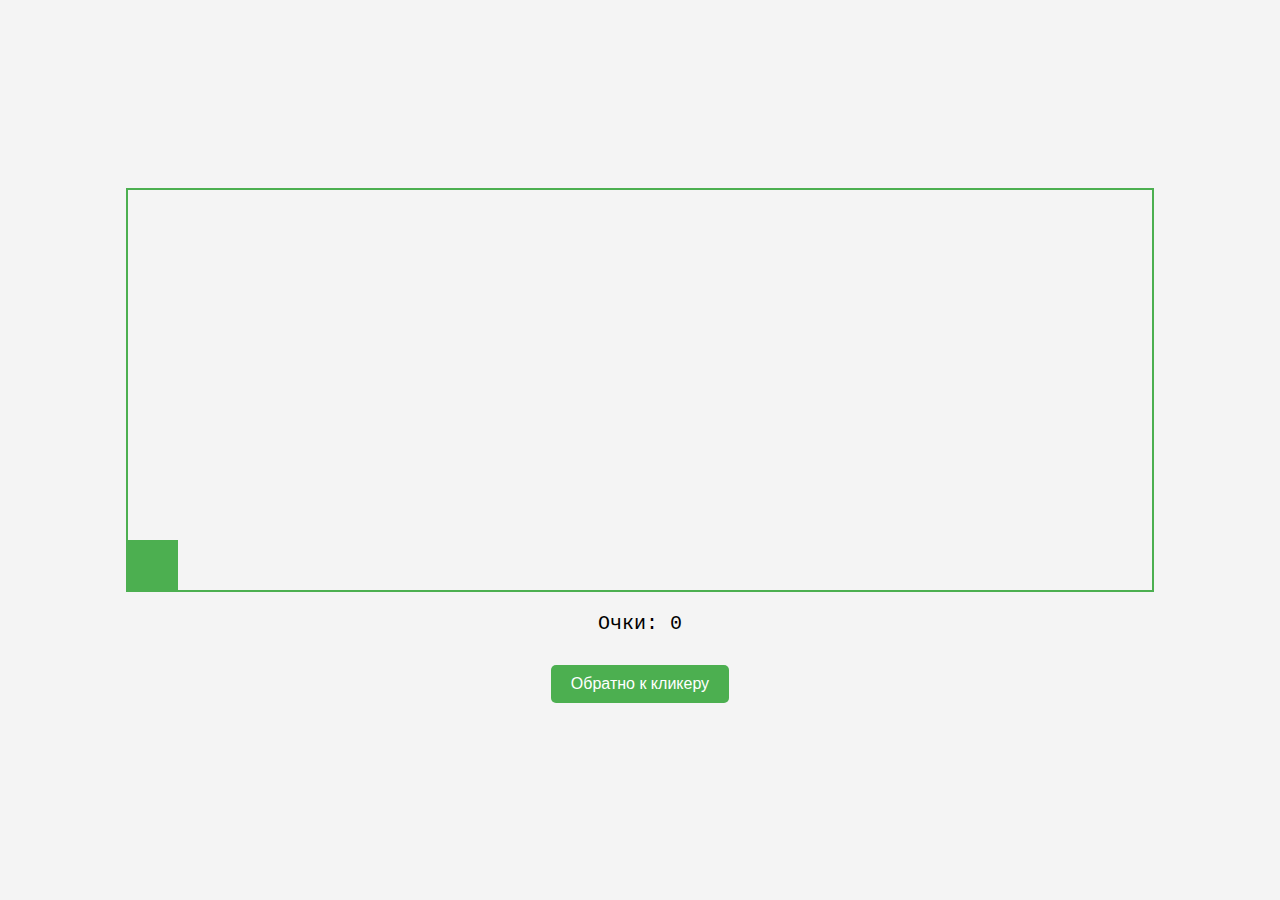
==== runner.html @ 5f3bb7da "Create runner.html" ====
<!DOCTYPE html>
<html lang="ru">
<head>
    <meta charset="UTF-8">
    <meta name="viewport" content="width=device-width, initial-scale=1.0">
    <title>Раннер</title>
    <link rel="stylesheet" href="style.css">
    <style>
        /* Простейшие стили для ранера */
        body {
            display: flex;
            flex-direction: column;
            align-items: center;
            justify-content: center;
            height: 100vh;
            background-color: #f4f4f4;
            font-family: 'Consolas', 'Courier New', monospace;
        }

        #gameArea {
            width: 80%;
            height: 400px;
            border: 2px solid #4CAF50;
            position: relative;
            overflow: hidden;
        }

        #runner {
            width: 50px;
            height: 50px;
            background-color: #4CAF50;
            position: absolute;
            bottom: 0;
        }

        #score {
            font-size: 20px;
            margin: 20px;
        }

        .button {
            padding: 10px 20px;
            font-size: 16px;
            cursor: pointer;
            border: none;
            border-radius: 5px;
            background-color: #4CAF50;
            color: white;
            margin-top: 10px;
        }

        .button:hover {
            background-color: #45a049;
        }
    </style>
</head>
<body>
    <div id="gameArea">
        <div id="runner"></div>
    </div>
    <p id="score">Очки: 0</p>
    <button class="button" id="backButton">Обратно к кликеру</button>

    <script>
        let score = 0; 
        let isJumping = false; 
        const runner = document.getElementById('runner');
        const gameArea = document.getElementById('gameArea');

        function jump() {
            if (isJumping) return;
            isJumping = true;
            let jumpHeight = 100;
            let jumpInterval = setInterval(() => {
                if (jumpHeight >= 0) {
                    runner.style.bottom = `${jumpHeight}px`;
                    jumpHeight -= 5; // Высота прыжка
                } else {
                    clearInterval(jumpInterval);
                    let fallInterval = setInterval(() => {
                        if (jumpHeight < 100) {
                            runner.style.bottom = `${jumpHeight}px`;
                            jumpHeight += 5; // Падение
                        } else {
                            clearInterval(fallInterval);
                            isJumping = false; // Восстановление состояния прыжка
                        }
                    }, 20);
                }
            }, 20);
        }

        function gameLoop() {
            const randomObstacle = document.createElement('div');
            randomObstacle.style.width = '30px';
            randomObstacle.style.height = '30px';
            randomObstacle.style.backgroundColor = 'red';
            randomObstacle.style.position = 'absolute';
            randomObstacle.style.right = '0';
            randomObstacle.style.bottom = '0';
            gameArea.appendChild(randomObstacle);
            randomObstacle.style.transition = 'right 2s linear';

            setTimeout(() => {
                randomObstacle.style.right = '100%';
            }, 100);

            setTimeout(() => {
                randomObstacle.remove();
                if (!isJumping && parseInt(runner.style.bottom) < 50) {
                    score = Math.max(0, score - 1); // Понижение очков
                } else {
                    score++; // Получаем 1 очко, если не столкнулись с препятствием
                }
                document.getElementById('score').innerText = `Очки: ${score}`;
            }, 3000);
        }

        document.addEventListener('keydown', (event) => {
            if (event.code === 'Space') {
                jump();
            }
        });

        document.getElementById('backButton').addEventListener('click', () => {
            window.location.href = 'index.html'; // Вернуться на кликер
        });

        setInterval(gameLoop, 2000); // Запуск цикла игры каждые 2 секунды
    </script>
</body>
</html>
---- style.css ----
body {
    font-family: 'Consolas', 'Courier New', monospace; /* Устанавливаем шрифт Consolas */
    display: flex;
    flex-direction: column;
    justify-content: center;
    align-items: center;
    height: 100vh;
    margin: 0;
    background-color: #f4f4f4;
}

body.light-theme {
    background-color: #f4f4f4;
    color: #000;
}

body.dark-theme {
    background-color: #333;
    color: #fff;
}

.container {
    text-align: center;
    background-color: #fff;
    padding: 20px;
    border-radius: 10px;
    box-shadow: 0 4px 8px rgba(0, 0, 0, 0.2);
}

.container.dark {
    background-color: #444; /* Темный фон для контейнера при темной теме */
    color: #fff; /* Цвет текста для темной темы */
}

button {
    padding: 10px 20px;
    margin: 10px;
    font-size: 16px;
    cursor: pointer;
    border: none;
    border-radius: 5px;
    background-color: #4CAF50;
    color: white;
}

button:hover {
    background-color: #45a049;
}

button:disabled {
    background-color: #ccc;
    cursor: not-allowed;
}

.theme-toggle {
    position: fixed;
    top: 20px;
    right: 20px;
    padding: 10px;
    font-size: 20px;
    cursor: pointer;
    background-color: transparent; /* Без фона для кнопки */
    border: none;
    z-index: 1000; /* Чтобы кнопка была поверх других элементов */
}

footer {
    text-align: center; /* Центрируем текст в футере */
    margin-top: 20px; /* Отступ от контейнера */
    font-size: 14px; /* Размер шрифта для информации */
    color: #555; /* Цвет текста */
}

.console {
    background-color: #f9f9f9; /* Светлый фон консоли */
    padding: 10px; 
    border-radius: 5px;
    margin-top: 20px;
    text-align: left; /* Выровненный текст влево */
}

.console.dark {
    background-color: #444; /* Темный фон консоли */
    color: #fff; /* Цвет текста для темной темы консоли */
}
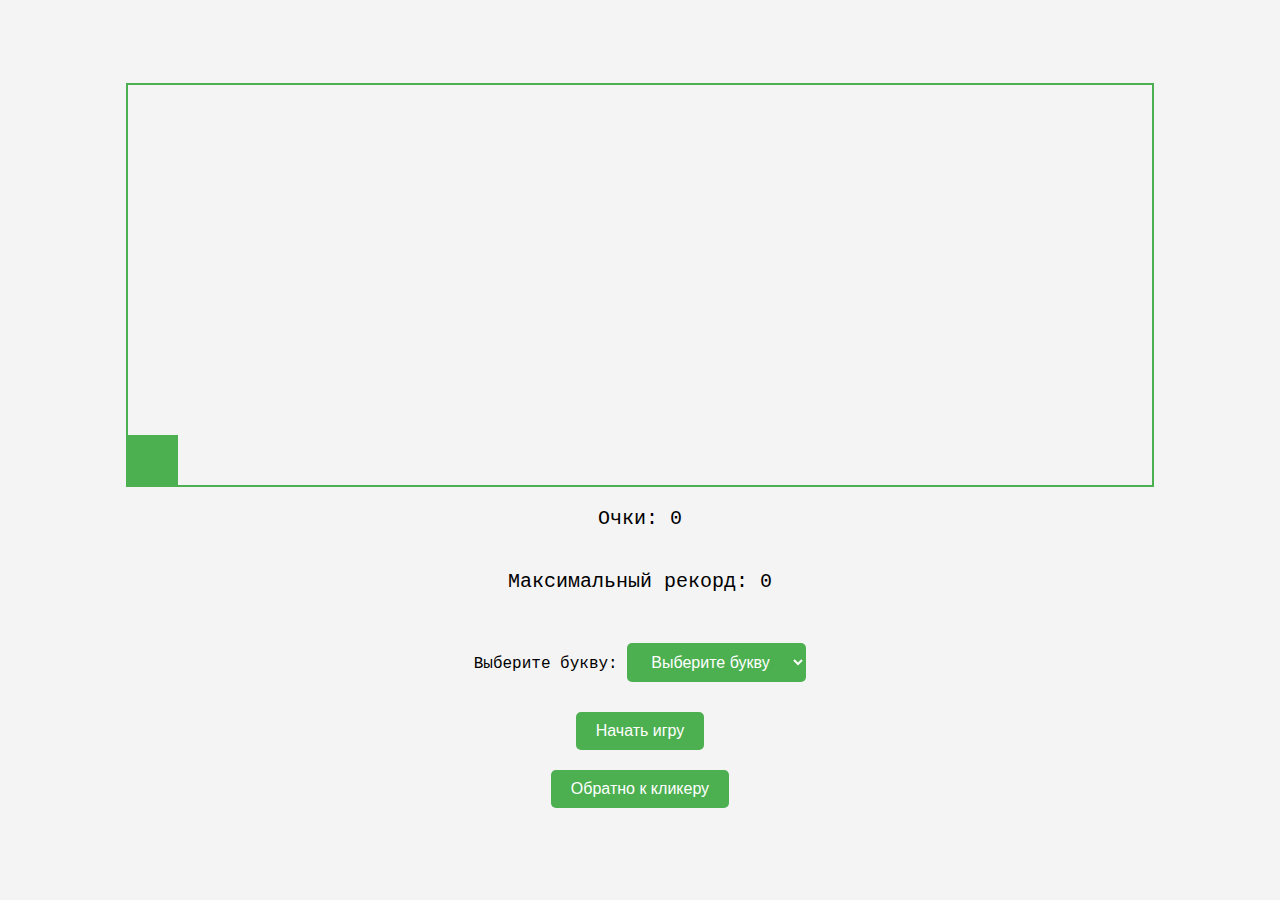
==== commit 3c3ff383: "Update runner.html" ====
--- a/runner.html
+++ b/runner.html
@@ -38,7 +38,12 @@
             margin: 20px;
         }
 
-        .button {
+        #highScore {
+            font-size: 20px;
+            margin: 20px;
+        }
+
+        .button, select {
             padding: 10px 20px;
             font-size: 16px;
             cursor: pointer;
@@ -49,8 +54,12 @@
             margin-top: 10px;
         }
 
-        .button:hover {
+        .button:hover, select:hover {
             background-color: #45a049;
+        }
+
+        #letterSelection {
+            margin: 20px 0;
         }
     </style>
 </head>
@@ -59,13 +68,56 @@
         <div id="runner"></div>
     </div>
     <p id="score">Очки: 0</p>
+    <p id="highScore">Максимальный рекорд: 0</p>
+    <div id="letterSelection">
+        <label for="letter">Выберите букву:</label>
+        <select id="letter">
+            <option value="">Выберите букву</option>
+            <!-- Добавьте все буквы здесь -->
+            <option value="A">A</option>
+            <option value="B">B</option>
+            <option value="C">C</option>
+            <option value="D">D</option>
+            <option value="E">E</option>
+            <option value="F">F</option>
+            <option value="G">G</option>
+            <option value="H">H</option>
+            <option value="I">I</option>
+            <option value="J">J</option>
+            <option value="K">K</option>
+            <option value="L">L</option>
+            <option value="M">M</option>
+            <option value="N">N</option>
+            <option value="O">O</option>
+            <option value="P">P</option>
+            <option value="Q">Q</option>
+            <option value="R">R</option>
+            <option value="S">S</option>
+            <option value="T">T</option>
+            <option value="U">U</option>
+            <option value="V">V</option>
+            <option value="W">W</option>
+            <option value="X">X</option>
+            <option value="Y">Y</option>
+            <option value="Z">Z</option>
+        </select>
+    </div>
+    <button class="button" id="startButton">Начать игру</button>
     <button class="button" id="backButton">Обратно к кликеру</button>
 
     <script>
         let score = 0; 
+        let highScore = localStorage.getItem('highScore') || 0; 
         let isJumping = false; 
         const runner = document.getElementById('runner');
         const gameArea = document.getElementById('gameArea');
+        const scoreElement = document.getElementById('score');
+        const highScoreElement = document.getElementById('highScore');
+        const startButton = document.getElementById('startButton');
+        const letterSelect = document.getElementById('letter');
+
+        // Обновление отображения максимального рекорда
+        highScoreElement.innerText = `Максимальный рекорд: ${highScore}`;
 
         function jump() {
             if (isJumping) return;
@@ -112,9 +164,26 @@
                 } else {
                     score++; // Получаем 1 очко, если не столкнулись с препятствием
                 }
-                document.getElementById('score').innerText = `Очки: ${score}`;
+                scoreElement.innerText = `Очки: ${score}`;
             }, 3000);
         }
+
+        document.getElementById('backButton').addEventListener('click', () => {
+            window.location.href = 'index.html'; // Вернуться на кликер
+        });
+
+        startButton.addEventListener('click', () => {
+            const letterValue = letterSelect.value;
+            if (!letterValue) {
+                alert('Пожалуйста, выберите букву для игры.');
+                return;
+            }
+            score = 0; // Сброс очков
+            scoreElement.innerText = `Очки: ${score}`;
+            startButton.disabled = true; // Отключаем кнопку во время игры
+            letterSelect.disabled = true; // Отключаем выбор буквы
+            setInterval(gameLoop, 2000); // Запуск цикла игры каждые 2 секунды
+        });
 
         document.addEventListener('keydown', (event) => {
             if (event.code === 'Space') {
@@ -122,11 +191,17 @@
             }
         });
 
-        document.getElementById('backButton').addEventListener('click', () => {
-            window.location.href = 'index.html'; // Вернуться на кликер
-        });
-
-        setInterval(gameLoop, 2000); // Запуск цикла игры каждые 2 секунды
+        // Загрузка максимального рекорда
+        function saveHighScore() {
+            if (score > highScore) {
+                highScore = score;
+                localStorage.setItem('highScore', highScore);
+                highScoreElement.innerText = `Максимальный рекорд: ${highScore}`;
+            }
+        }
+
+        // Сохраняем максимальный рекорд при закрытии игры
+        window.addEventListener('beforeunload', saveHighScore);
     </script>
 </body>
 </html>
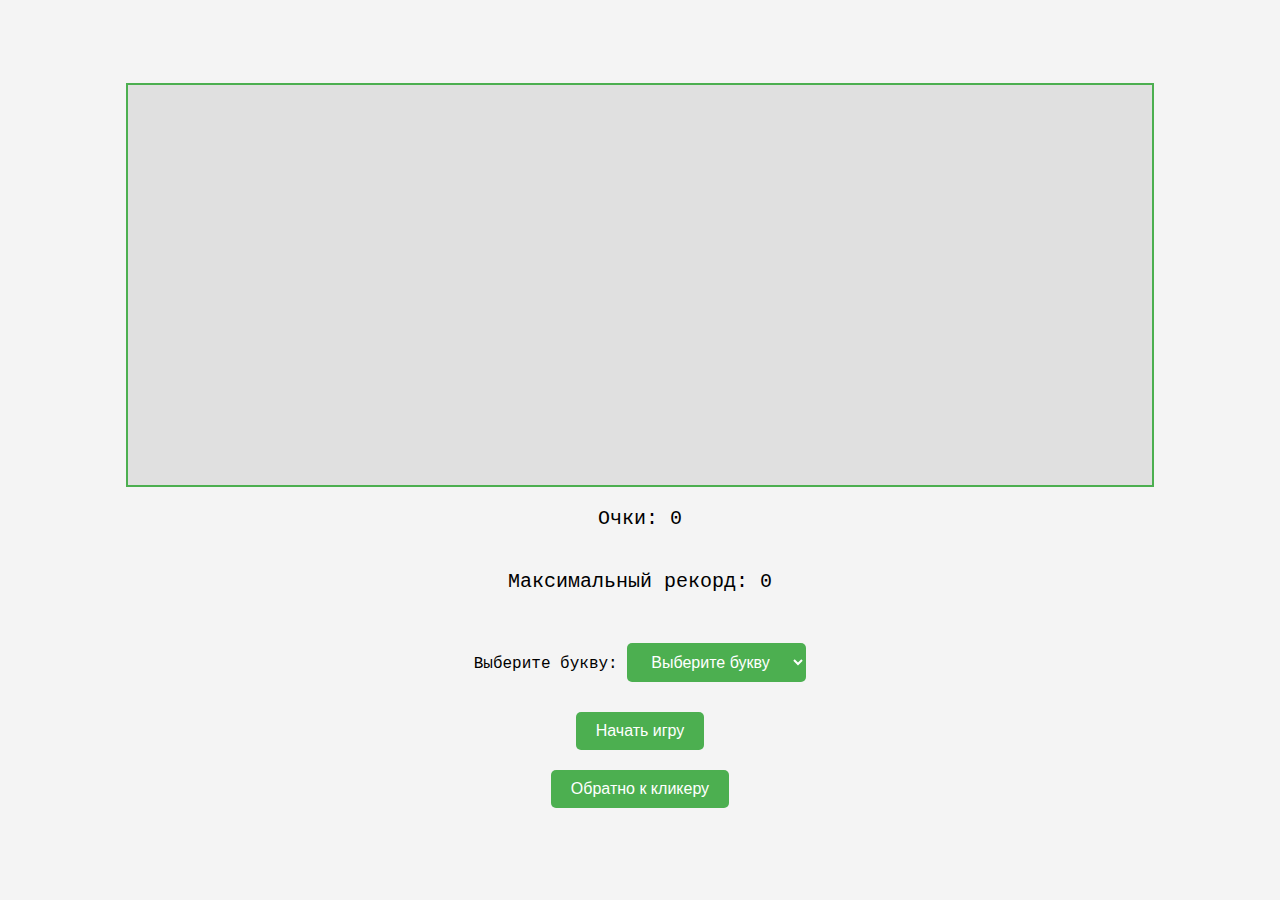
==== commit 89f217b3: "Update runner.html" ====
--- a/runner.html
+++ b/runner.html
@@ -23,14 +23,14 @@
             border: 2px solid #4CAF50;
             position: relative;
             overflow: hidden;
+            background-color: #e0e0e0; /* Цвет игрового поля */
         }
 
         #runner {
-            width: 50px;
-            height: 50px;
-            background-color: #4CAF50;
             position: absolute;
             bottom: 0;
+            font-size: 50px; /* Убираем квадрат и задаем размер шрифта для буквы */
+            color: #4CAF50; /* Цвет буквы */
         }
 
         #score {
@@ -109,6 +109,7 @@
         let score = 0; 
         let highScore = localStorage.getItem('highScore') || 0; 
         let isJumping = false; 
+        let gameOver = false;
         const runner = document.getElementById('runner');
         const gameArea = document.getElementById('gameArea');
         const scoreElement = document.getElementById('score');
@@ -120,19 +121,23 @@
         highScoreElement.innerText = `Максимальный рекорд: ${highScore}`;
 
         function jump() {
-            if (isJumping) return;
+            if (isJumping || gameOver) return;
             isJumping = true;
-            let jumpHeight = 100;
-            let jumpInterval = setInterval(() => {
-                if (jumpHeight >= 0) {
+            let jumpHeight = 0;
+            const jumpLimit = 100; // Максимальная высота прыжка
+            
+            // Поднимаем игрока
+            const jumpInterval = setInterval(() => {
+                if (jumpHeight < jumpLimit) {
                     runner.style.bottom = `${jumpHeight}px`;
-                    jumpHeight -= 5; // Высота прыжка
+                    jumpHeight += 5; // Высота прыжка
                 } else {
                     clearInterval(jumpInterval);
-                    let fallInterval = setInterval(() => {
-                        if (jumpHeight < 100) {
+                    // Падение игрока
+                    const fallInterval = setInterval(() => {
+                        if (jumpHeight > 0) {
+                            jumpHeight -= 5; // Высота падения
                             runner.style.bottom = `${jumpHeight}px`;
-                            jumpHeight += 5; // Падение
                         } else {
                             clearInterval(fallInterval);
                             isJumping = false; // Восстановление состояния прыжка
@@ -143,6 +148,8 @@
         }
 
         function gameLoop() {
+            if (gameOver) return; // Если игра окончена, не запускаем новую логику
+
             const randomObstacle = document.createElement('div');
             randomObstacle.style.width = '30px';
             randomObstacle.style.height = '30px';
@@ -150,22 +157,30 @@
             randomObstacle.style.position = 'absolute';
             randomObstacle.style.right = '0';
             randomObstacle.style.bottom = '0';
-            gameArea.appendChild(randomObstacle);
-            randomObstacle.style.transition = 'right 2s linear';
-
-            setTimeout(() => {
-                randomObstacle.style.right = '100%';
-            }, 100);
-
-            setTimeout(() => {
-                randomObstacle.remove();
-                if (!isJumping && parseInt(runner.style.bottom) < 50) {
-                    score = Math.max(0, score - 1); // Понижение очков
+            gameArea.appendChild(randomObstacle); // Добавление препятствия
+    
+            // Двигаем препятствие влево
+            let obstacleInterval = setInterval(() => {
+                const obstaclePosition = parseInt(randomObstacle.style.right); // Позиция препятствия
+                if (obstaclePosition > gameArea.offsetWidth) {
+                    clearInterval(obstacleInterval); // Убираем препятствие, если оно вышло за границы
+                    randomObstacle.remove(); // Удаляем препятствие
                 } else {
-                    score++; // Получаем 1 очко, если не столкнулись с препятствием
+                    randomObstacle.style.right = `${obstaclePosition + 5}px`; // Двигаем препятствие
                 }
-                scoreElement.innerText = `Очки: ${score}`;
-            }, 3000);
+
+                // Проверяем столкновение
+                if (obstaclePosition < 50 && obstaclePosition > 0 && !isJumping) {
+                    gameOver = true; // Устанавливаем игровой конец
+                    clearInterval(obstacleInterval); // Остановка движения препятствия
+                    clearInterval(gameCycle); // Остановить основной игровой цикл
+                    alert('Игра окончена!'); // Уведомление о гейм овер
+                }
+            }, 20);
+            
+            // Обновляем счет
+            score++;
+            scoreElement.innerText = `Очки: ${score}`;
         }
 
         document.getElementById('backButton').addEventListener('click', () => {
@@ -178,11 +193,16 @@
                 alert('Пожалуйста, выберите букву для игры.');
                 return;
             }
+
+            runner.innerText = letterValue; // Задаем букву как игрока
             score = 0; // Сброс очков
             scoreElement.innerText = `Очки: ${score}`;
+            gameOver = false; // Сброс состояния игры
             startButton.disabled = true; // Отключаем кнопку во время игры
             letterSelect.disabled = true; // Отключаем выбор буквы
-            setInterval(gameLoop, 2000); // Запуск цикла игры каждые 2 секунды
+            
+            // Запустить игровой цикл
+            gameCycle = setInterval(gameLoop, 2000); // Период игрового цикла
         });
 
         document.addEventListener('keydown', (event) => {
